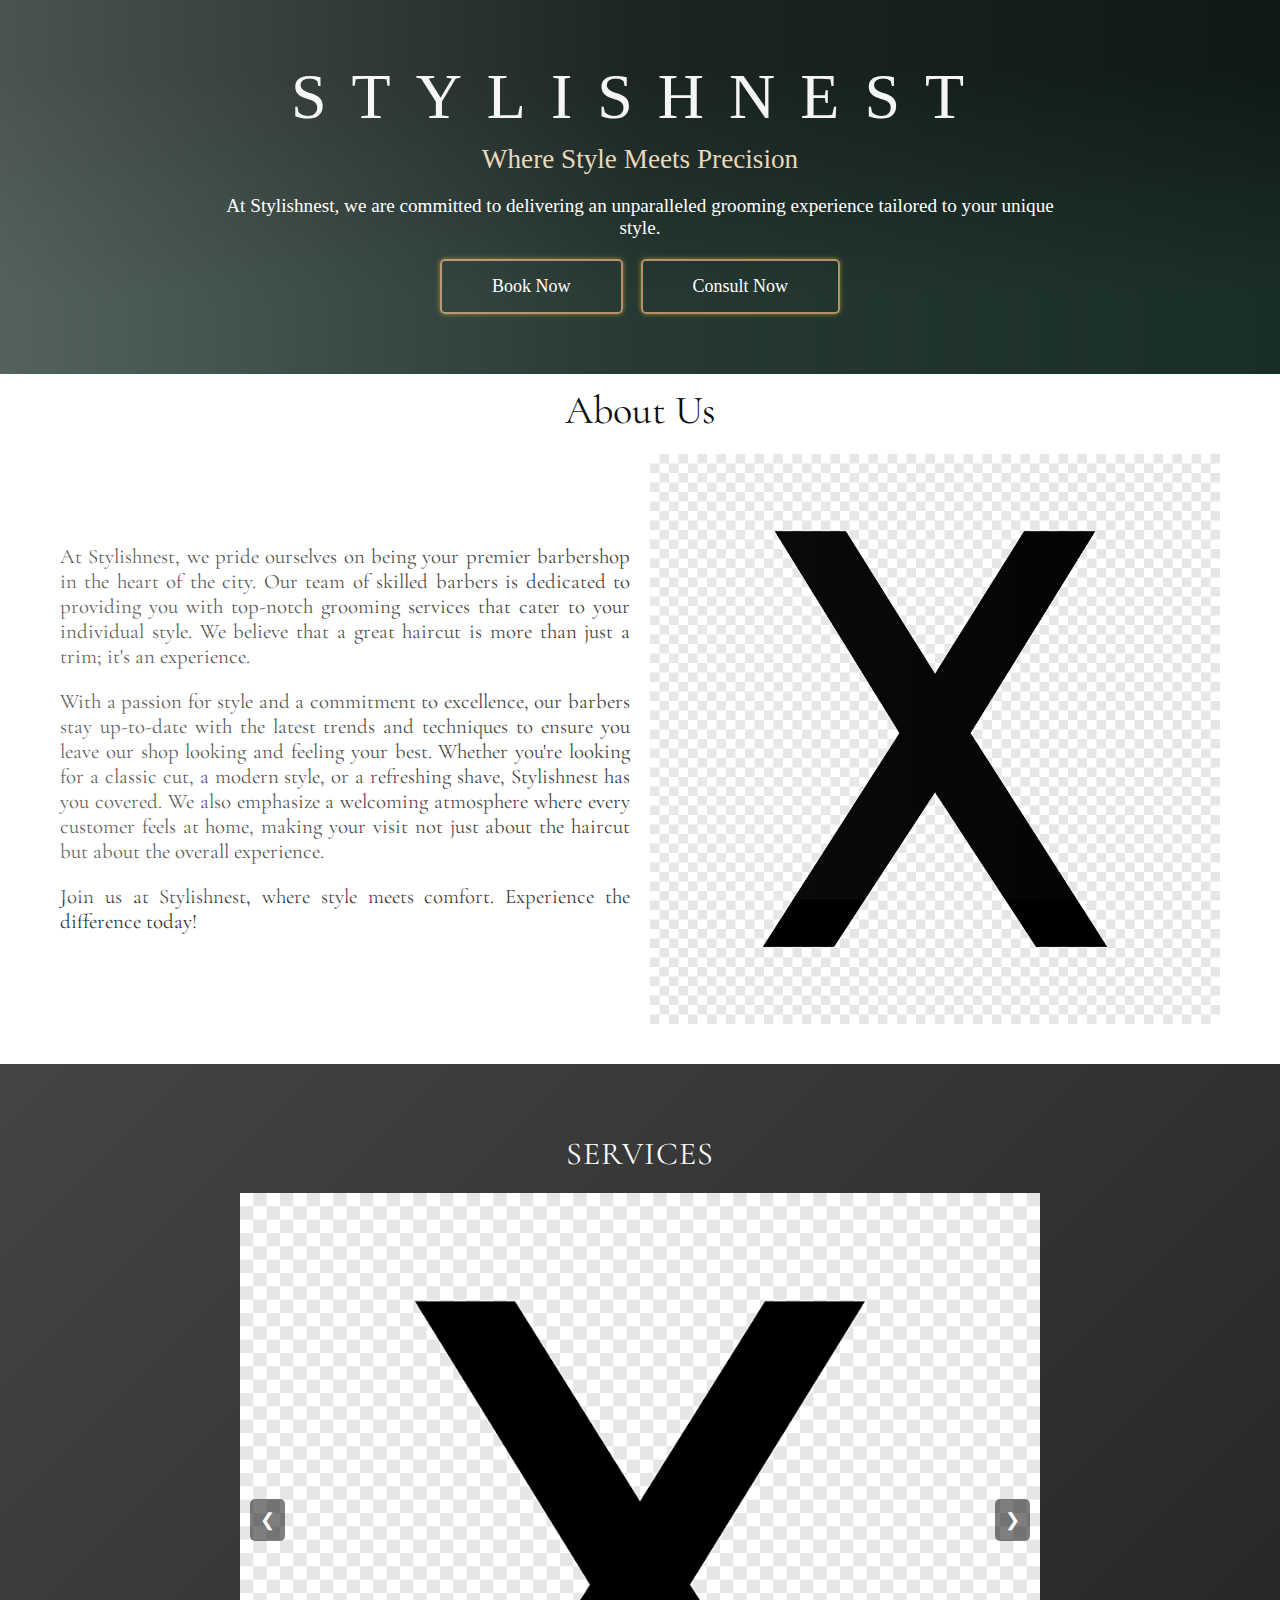
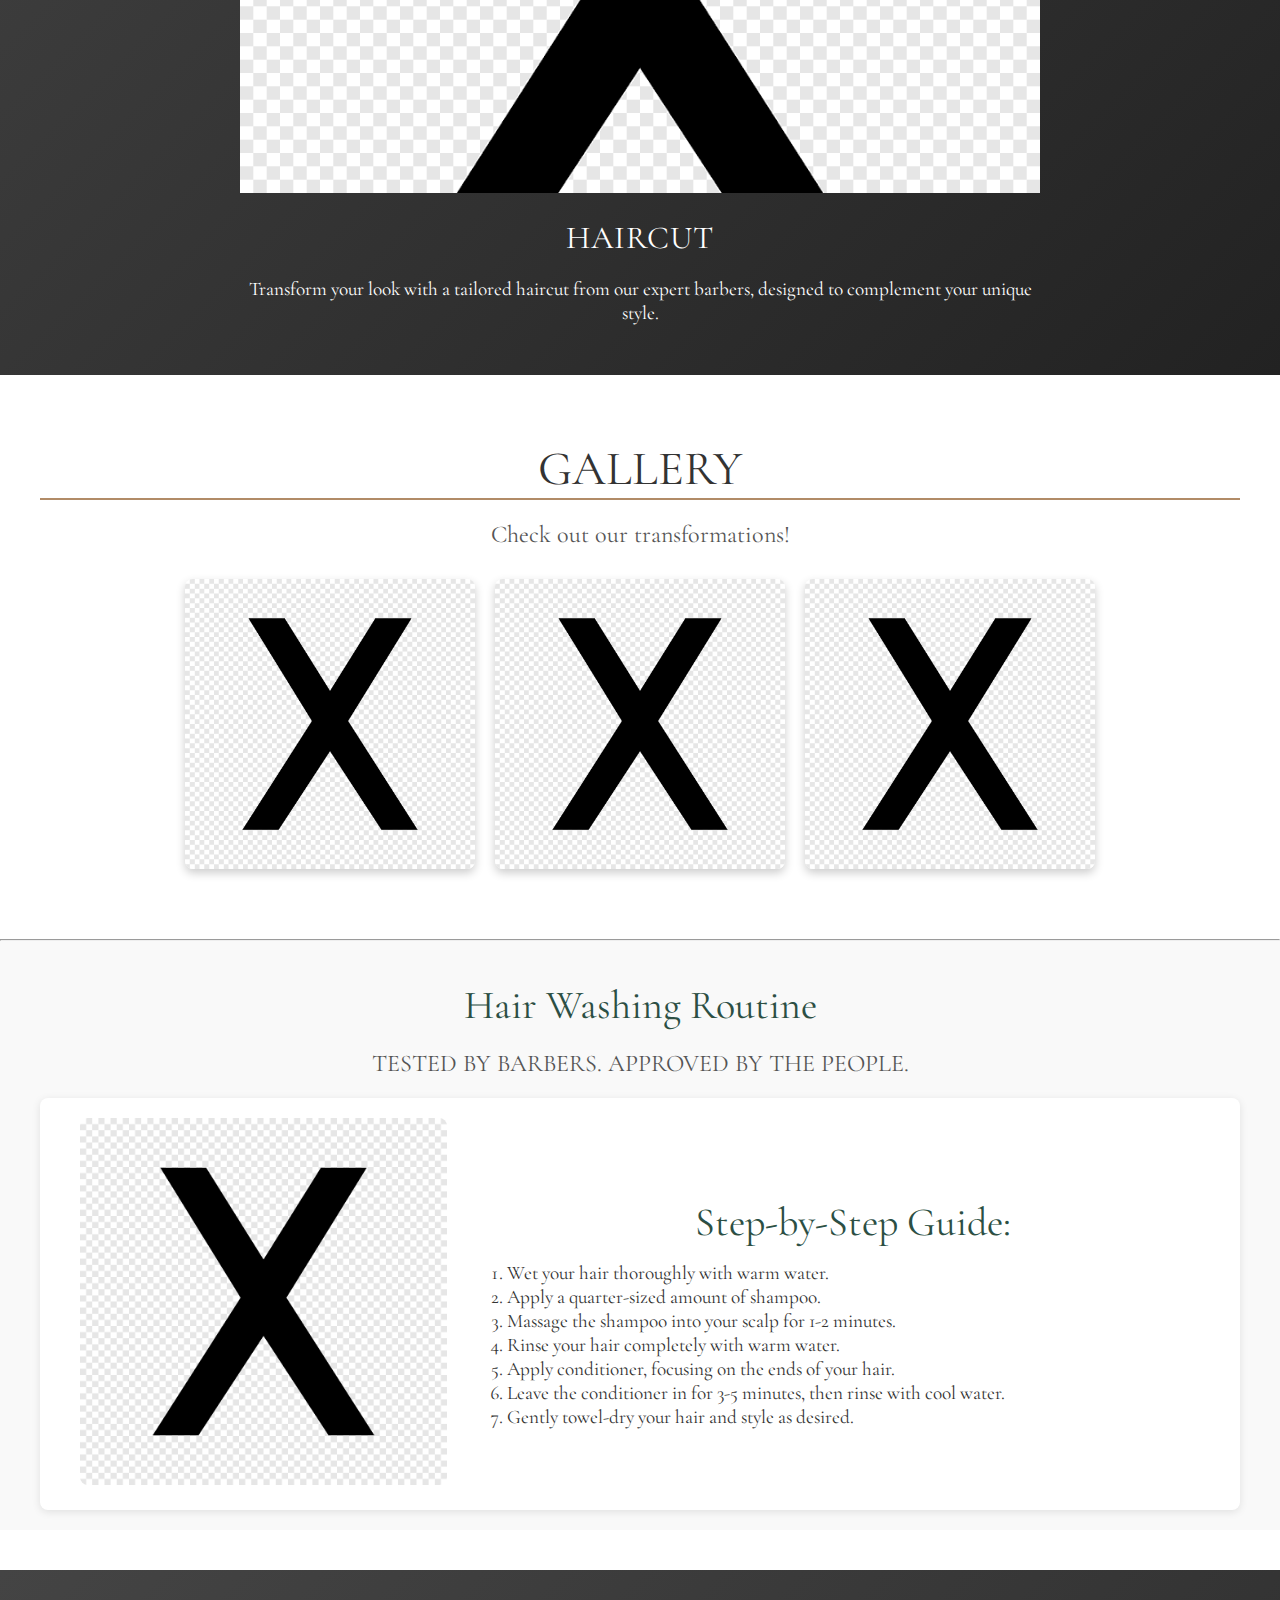
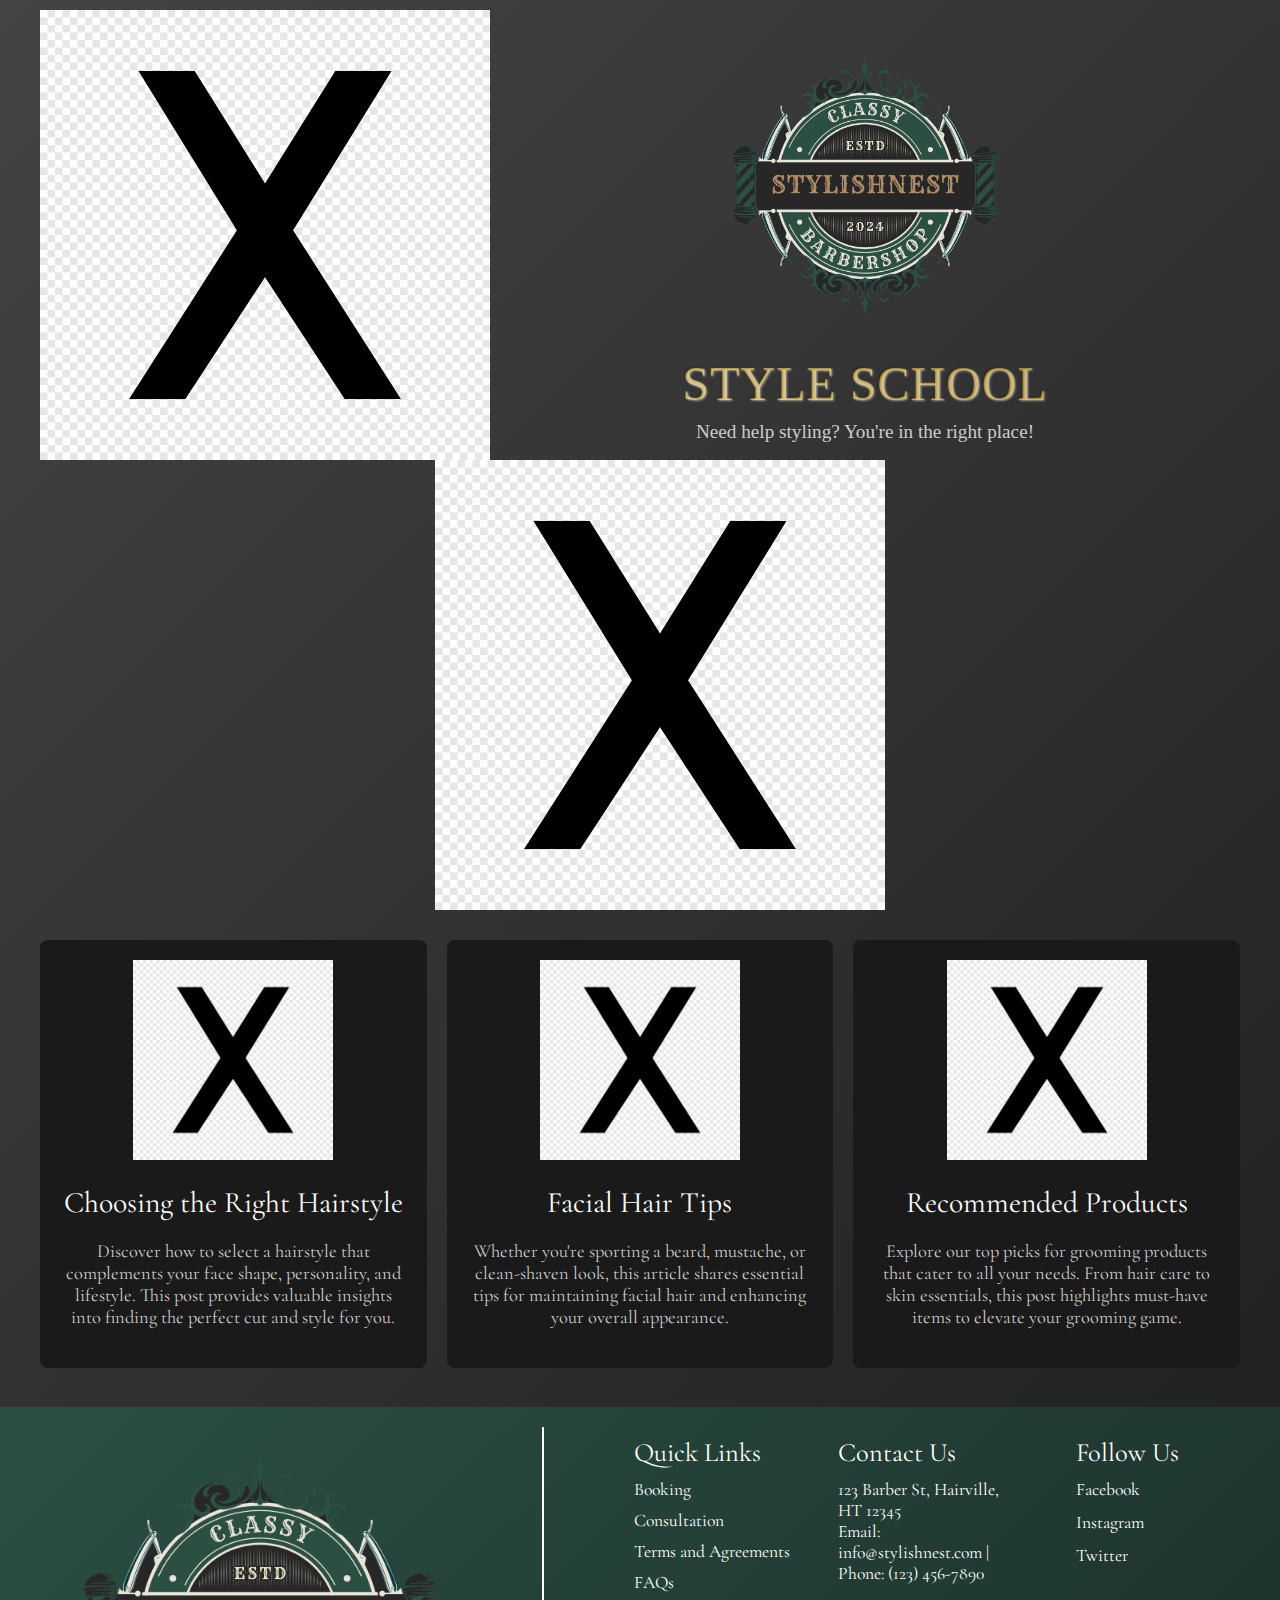
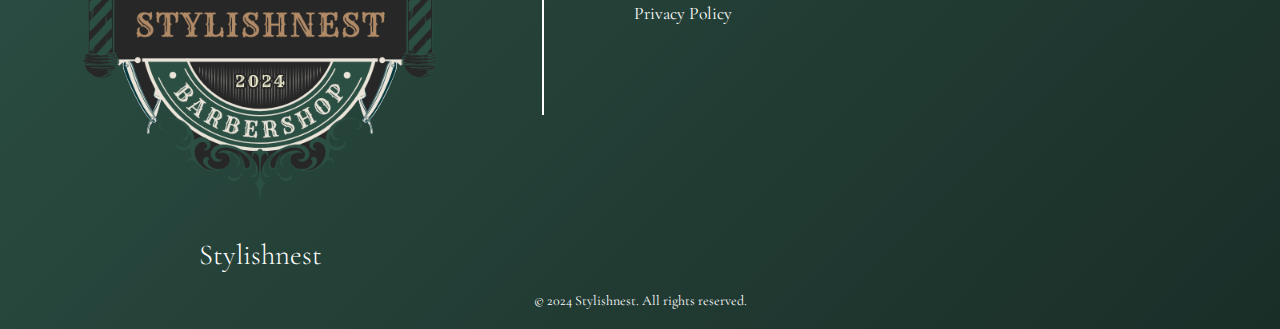
==== landing.html @ cf58f997 "Add files via upload" ====
<!DOCTYPE html>
<html lang="en">
<head>
    <link rel="stylesheet" href="https://cdnjs.cloudflare.com/ajax/libs/font-awesome/5.15.4/css/all.min.css">
    <link href="https://fonts.googleapis.com/css2?family=Merriweather:wght@400;700&family=Roboto:wght@400&display=swap" rel="stylesheet">    
    <link href="https://fonts.googleapis.com/css2?family=Cormorant+Garamond:ital,wght@0,300;0,400;0,500;0,600;0,700;1,300;1,400;1,500;1,600;1,700&display=swap" rel="stylesheet">
    <link href="https://fonts.googleapis.com/css2?family=Roboto:ital,wght@0,100;0,300;0,400;0,500;0,700;0,900;1,100;1,300;1,400;1,500;1,700;1,900&display=swap" rel="stylesheet">
    <link href="https://fonts.googleapis.com/css2?family=Merriweather:wght@400;700&display=swap" rel="stylesheet">
    <meta charset="UTF-8">
    <meta name="viewport" content="width=device-width, initial-scale=1.0">
    <title>Stylishnest - Your Premier Barbershop</title>
    <style>
        * {
            box-sizing: border-box;
            margin: 0;
            padding: 0;
        }

        body {
            font-family: 'Cormorant Garamond', serif;
            margin: 0;
            padding: 0;
            color: #333;
        }

        .navbar {
            display: flex;
            justify-content: space-between; 
            align-items: center;
            background: linear-gradient(135deg, #2c4f44 0%, #1a2e28 100%);
            color: #fff;
            padding: 5px 20px;
            font-family: 'Merriweather', serif; 
            position: fixed;
            top: 0;
            width: 100%;
            z-index: 10000;
            transition: transform 0.5s ease, opacity 0.5s ease;
            transform: translateY(-100%);
            opacity: 0;
        }

        .navbar::after {
            content: '';
            display: block;
            width: 100%;
            height: 4px;
            background: linear-gradient(to right, #b18b67 100%, transparent 100%, transparent 50%, #cd7f32 50%);
            background-size: 200% 100%;
            position: absolute;
            bottom: 0;
            left: 0;
            animation: borderAnimation 2s linear infinite;
        }

        @keyframes borderAnimation {
            0%, 25% {
                background-position: 0% 0%;
            }
            50%, 75% {
                background-position: 100% 0%;
            }
            100% {
                background-position: 0% 0%;
            }
        }


        .navbar.show {
            transform: translateY(0);
            opacity: 1;
        }

        .logo-container {
            margin-right: 15px;
        }

        .nav-links {
            display: flex;
            align-items: center;
            justify-content: flex-start; 
        }

        .nav-links a {
            margin-right: 25px;
            text-decoration: none;
            color: white;
            font-size: 1.4em; 
            padding: 5px 10px; 
            border-radius: 5px;
            transition: background-color 0.3s ease, color 0.3s ease;
        }

        .nav-links a:hover {
            color: #f0a500; 
        }


        .navlogo {
            max-width: 170px;
            max-height: 130px;
        }

        .account-menu {
            margin-left: auto; 
            position: relative;
            cursor: pointer;
        }

        .account-name {
            font-size: 1em;
            color: #fff;
            padding: 5px;
        }

        .dropdown {
            position: relative;
        }

        .dropdown-toggle {
            cursor: pointer;
            display: inline-block;
        }

        .dropdown-menu {
            position: absolute;
            top: 100%;
            left: 0;
            background-color: #444;
            list-style: none;
            padding: 0;
            margin: 0;
            display: none;
            box-shadow: 0 4px 8px rgba(0, 0, 0, 0.3);
            border-radius: 4px;
            z-index: 1000;
            width: 200px; 
        }

        .dropdown-menu li {
            border-bottom: 1px solid #555;
        }

        .dropdown-menu li a {
            color: #fff;
            padding: 10px;
            display: block;
            text-decoration: none;
            text-align: left;
            width: 100%
        }

        .dropdown-menu li a:hover {
            background-color: #666;
        }


        .dropdown:hover .dropdown-menu {
            display: block;
        }

        .account-menu {
            position: relative;
        }

        .account-dropdown {
            position: absolute;
            top: 100%;
            right: 0;
            background-color: #444;
            list-style: none;
            padding: 0;
            margin: 0;
            display: none;
            box-shadow: 0 4px 8px rgba(0, 0, 0, 0.3);
            border-radius: 4px;
            z-index: 1000;
        }

        .account-dropdown li {
            border-bottom: 1px solid #555;
        }

        .account-dropdown li a {
            color: #fff;
            padding: 10px;
            display: block;
            text-decoration: none;
            text-align: left;
        }

        .account-dropdown li a:hover {
            background-color: #666;
        }

        .account-menu:hover .account-dropdown {
            display: block;
        }


        .hamburger {
            display: none;
            font-size: 20px;
            cursor: pointer;
            color: white;
        }

        @media (max-width: 768px) {
            .dropdown-menu {
                position: static; 
                width: 100%; 
                border-radius: 0; 
            }

            .dropdown-menu li {
                border-bottom: none; 
            }

            .dropdown-menu li a {
                padding: 15px; 
            }
        }

        @media (min-width: 1360px) {
            .nav-links {
                display: flex;
                align-items: center;
                justify-content: flex-start; 
            }

            .nav-links a {
                margin-right: 3em; 
                text-decoration: none;
                color: white;
                font-size: 16px;
                padding: 5px 10px; 
                border-radius: 5px;
                transition: background-color 0.3s ease, color 0.3s ease;
            }

            .nav-links a:hover {
                color: #b18b67; 
            }

            .navlogo {
                max-width: 110px;
                max-height: 100px;
                margin-left: 20em;
            }

            .account-menu {
                margin-left: auto; 
                position: relative;
                cursor: pointer;
                margin-right: 20em; 
            }
        }

        @media (max-width: 768px) {
            .nav-links {
                display: none; 
                flex-direction: column;
                justify-content: center;
                align-items: stretch;
                background-color: black;
                position: fixed;
                top: 0;
                left: 0;
                width: 100vw;
                height: 100vh;
                z-index: 1000;
                overflow-y: auto;
                padding: 0;
                margin: 0;
            }

            .nav-links.show {
                display: flex; 
            }

            .nav-links a {
                color: white;
                padding: 20px;
                font-size: 1.2em;
                text-decoration: none;
                width: 100%;
                text-align: center;
                border-bottom: 1px solid #555;
            }

            .hamburger {
                display: block;
                position: fixed;
                top: 15px;
                right: 20px;
                z-index: 1001;
            }
        }

        #header {
            text-align: center;
            padding: 60px 20px;
            background: linear-gradient(360deg, #1a2e28 20%, #0f1a16 80%); 
            color: white;
            transition: transform 0.5s;
            margin-bottom: 2em;
        }

        header h1 {
            font-family: 'cormorant-garamond-light';
            font-weight: 400;
            font-size: 4em;
            color: #f5f5f5;
            margin-bottom: 10px;
            letter-spacing: 25px;
        }

        header p {
            font-family: 'cormorant-garamond-light';
            font-size: 1.7em;
            color: #e6d5b8;
            margin-bottom: 20px;
            margin-left: 15%;
            margin-right: 15%;
        }

        header button {
            font-family: 'cormorant-garamond-light';
            padding: 15px 50px;
            border: 2px solid #b18b67; 
            border-radius: 5px;
            background-color: transparent; 
            color: #fff; 
            font-weight: 500;
            cursor: pointer;
            transition: transform 0.3s ease, border-color 0.3s ease; 
            font-size: 18px;
            box-shadow: 0 0 5px rgba(255, 215, 0, 0.5); 
        }

        header button:hover {
            transform: scale(1.05); 
            border-color: #d4af37; 
            box-shadow: 0 0 10px rgba(255, 215, 0, 0.8); 
        }


        header button:hover {
            background-color: #9f7d5a;
            transform: scale(1.05);
        }

        .featbuttons {
            margin: 0px 7px;
        }

        #about {
            text-align: justify;
            margin: 0 auto; 
            max-width: 1200px; 
            padding: 40px 20px; 
        }

        #about h3 {
            font-family: 'cormorant-garamond-light' 'Merriweather', serif; 
            margin-top: -1.5em; 
            margin-bottom: 0.5em;
            color: black;
            text-align: center; 
            font-weight: 400;
        }

        .about-container {
            display: flex; 
            flex-direction: row; 
            align-items: center; 
            justify-content: space-between; 
        }

        .about-content {
            flex: 1; 
            padding-right: 20px; 
        }

        .barberImage {
            flex: 1; 
            display: flex; 
            justify-content: center; 
        }

        .barberImage img {
            max-width: 100%; 
            height: auto; 
        }
        
        @media (max-width: 768px) {
            .about-container {
                flex-direction: column; 
                align-items: center; 
            }
            
            .about-content {
                padding-right: 0; 
                text-align: center; 
            }
            
            .barberImage {
                margin-top: 20px; 
            }
        }

        .subtle {
            font-size: 1.2em;
            font-weight: normal;
            color: white;
            font-family: 'cormorant-garamond-light';
        }

        section {
            padding: 20px;
            margin-bottom: 40px;
        }

        section h2 {
            font-size: 2.5em;
            color: #2c4f44;
            margin-bottom: 10px;
            border-bottom: 2px solid #b18b67;
            padding-bottom: 10px;
            text-transform: uppercase;
        }

        section p {
            font-size: 1.3em;
            margin: 20px 0;
        }

        section h2 {
            font-weight: 400;
            font-size: 2.5em; 
            color: #2c4f44; 
            margin-bottom: 10px;
            border-bottom: 2px solid #b18b67; 
            padding-bottom: 10px; 
            text-transform: uppercase; 
        }

        section h3 {
            font-weight: 4000;
            font-size: 2.5em; 
            color: #2c4f44; 
            margin-top: 20px; 
        }

        h4 {
            font-size: 2em;
            margin-bottom: 20px;
            margin-top: 20px;
            text-transform: uppercase; 
            letter-spacing: 1px; 
            color: white;
            font-weight: 400;
        }

        #services {
            background: linear-gradient(135deg, #444, #222);
            background-size: cover;
            padding: 50px 20px;
            text-align: center;
            color: white;
        }

        .services {
            display: flex;
            flex-wrap: wrap;
            justify-content: center;
            margin-top: 20px;
        }

        .service-item {
            background-color: rgba(255, 255, 255, 0.1); 
            border: 2px solid #b18b67; 
            border-radius: 8px;
            padding: 20px;
            margin: 15px; 
            flex: 0 1 calc(25% - 30px); 
            transition: transform 0.3s, box-shadow 0.3s; 
        }

        .service-item h3 {
            font-size: 1.5em; 
            margin: 10px 0; 
            font-weight: 400;
        }

        .service-item p {
            font-size: 1.5em; 
            margin: 0; 
        }

        .service-item:hover {
            transform: translateY(-5px); 
            box-shadow: 0 4px 15px rgba(0, 0, 0, 0.2); 
        }

        @media (max-width: 768px) {
            .service-item {
                flex: 0 1 calc(50% - 30px); 
            }
        }

        @media (max-width: 480px) {
            .service-item {
                flex: 0 1 calc(100% - 30px); 
            }
        }

        .carousel-item h3 {
            font-size: 1.5em;      
            margin: 10px 0;   
            font-weight: 400;    
        }

        .carousel-item p {
            font-size: 1.2em;        
            margin: 0;             
            color: white;
        }

        .carousel {
            position: relative;
            margin: 0 auto;
            max-width: 800px;
            overflow: hidden;
        }

        .carousel-items {
            display: flex;
            transition: transform 0.5s ease;
        }

        .carousel-item {
            min-width: 100%;
            text-align: center;
        }

        .carousel-item img {
            width: 100%;
            height: 100%;
            object-fit: cover; 
            max-height: 600px; 
            object-position: top;
        }

        @media (max-width: 768px) {
            .carousel {
                max-width: 100%;
            }
            
            .carousel-item img {
                max-height: 70%; 
            }
        }

        @media (max-width: 480px) {
            .carousel-item img {
                max-height: 70%; 
            }
        }


        .carousel-button {
            position: absolute;
            top: 50%;
            transform: translateY(-50%);
            background-color: rgba(0, 0, 0, 0.5);
            color: white;
            border: none;
            border-radius: 5px;
            padding: 10px;
            cursor: pointer;
            font-size: 18px;
            z-index: 1000;
        }

        .prev {
            left: 10px;
        }

        .next {
            right: 10px;
        }

        @media (max-width: 768px) {
            .service-item {
                flex: 0 1 calc(50% - 30px);
            }
        }

        @media (max-width: 480px) {
            .service-item {
                flex: 0 1 calc(100% - 30px);
            }
        }

        .gallery-grid {
            display: flex;
            flex-wrap: wrap;
            justify-content: center;
            margin-top: 20px;
        }

        .gallery-grid img {
            margin: 10px;
            border-radius: 8px;
            max-width: calc(25% - 20px);
            height: auto;
            box-shadow: 0 4px 10px rgba(0, 0, 0, 0.2);
            transition: transform 0.3s ease;
        }

        .gallery-grid img:hover {
            transform: scale(1.05);
        }

        
        .gallery-header {
            text-align: center;
            margin: 5px auto; 
            max-width: 1200px; 
            padding: 0 20px; 
            font-size: 3em;
            font-weight: 400;
            color: #333;
        }

        
        .gallery-description {
            text-align: center; 
            margin: 20px auto; 
            max-width: 1000px; 
            padding: 0 20px; 
            font-size: 1.5em;
            color: #555;
        }

        
        @media (max-width: 1024px) {
            .gallery-header, .gallery-description {
                max-width: 90%; 
                padding: 0 15px;
            }
        }

        
        @media (max-width: 768px) {
            .gallery-header, .gallery-description {
                max-width: 100%; 
                padding: 0 10px;
            }
        }

        .team {
            display: flex;
            justify-content: center;
            flex-wrap: wrap;
            margin-top: 20px;
        }

        .team-member {
            margin: 10px;
            padding: 20px;
            background-color: #ffffff;
            border-radius: 8px;
            box-shadow: 0 4px 10px rgba(0, 0, 0, 0.1);
            flex: 1 1 250px;
            text-align: center;
        }

        blockquote {
            font-style: italic;
            font-size: 1.2em;
            margin: 20px 0;
            color: #2c4f44; 
            padding: 15px;
            border-left: 5px solid #b18b67; 
        }

        .social-media li {
            margin: 0 10px;
            color: white;
            text-decoration: none;
            transition: color 0.3s;
        }

        .social-media a:hover {
            color: #ccc; 
        }

        .hair-washing-routine {
            padding: 20px;
            background-color: #f9f9f9; 
            text-align: center; 
        }

        .hair-washing-routine h3 {
            font-size: 2.5em; 
            margin-bottom: 10px;
            font-weight: 400;
        }

        .catchphrase {
            font-size: 1.5em; 
            color: #555; 
            margin-bottom: 20px;
        }

        .routine-container {
            display: flex; 
            justify-content: center; 
            align-items: center; 
            max-width: 1200px; 
            margin: 0 auto; 
            padding: 20px; 
            background-color: #fff; 
            border-radius: 8px; 
            box-shadow: 0 2px 8px rgba(0, 0, 0, 0.1); 
        }

        .routine-image {
            flex: 1; 
            max-width: 100%; 
            margin: 0 20px; 
        }

        .routine-image img {
            width: 100%; 
            height: auto; 
            border-radius: 8px; 
        }

        .routine-steps {
            flex: 2; 
            padding-left: 20px; 
        }

        .routine-steps h3 {
            font-size: 2.5em; 
            margin-bottom: 15px;
            font-weight: 400;
        }

        .routine-steps ol {
            text-align: left; 
            margin: 0; 
            padding-left: 20px; 
            font-size: 1.2em;
        }

        .style-school {
            background: linear-gradient(135deg, #444, #222);
            color: #fff; 
            padding: 40px 20px; 
            text-align: center; 
            margin-bottom: -1px;
        }

        .style-school-header {
            font-size: 1em;
            display: flex; 
            align-items: center; 
            justify-content: center; 
            margin-bottom: 30px; 
            flex-wrap: wrap; 
            font-family: 'cormorant-garamond-light';
        }

        .title-container {
            display: flex; 
            flex-direction: column; 
            align-items: center; 
            justify-content: center; 
            margin: auto; 
            text-align: center; 
        }

        .header-image {
            width: 100%; 
            max-width: 450px; 
            height: 450px; 
            object-fit: cover; 
            margin: 0 20px; 
            flex-shrink: 0; 
        }

        .left-image, .right-image {
            width: 450px; 
            height: 450px; 
        }

        .logo {
            max-width: 300px; 
            margin: 20px 0; 
        }

        .style-school h4 {
            font-size: 3em; 
            margin: 0;
            background: linear-gradient(45deg, #d4af37, #b8860b);
            -webkit-background-clip: text;
            -webkit-text-fill-color: transparent;
            text-shadow: 
                1px 1px 2px rgba(255, 255, 255, 0.5), 
                -1px -1px 2px rgba(0, 0, 0, 0.2); 
        }

        .style-school h4::after {
            content: '';
            position: absolute;
            top: 0;
            left: 0;
            width: 100%;
            height: 100%;
            background: linear-gradient(90deg, rgba(255, 255, 255, 0.5), rgba(255, 255, 255, 0.1) 50%, rgba(255, 255, 255, 0));
            pointer-events: none;
            opacity: 0.5;
            animation: shine 1.5s infinite;
        }

        @keyframes shine {
            0% {
                background-position: -200%;
            }
            100% {
                background-position: 200%;
            }
        }

        .intro {
            font-size: 1.2em; 
            color: #ccc; 
            margin: 10px 0; 
        }

        .blog-grid {
            display: grid; 
            grid-template-columns: repeat(auto-fill, minmax(300px, 1fr)); 
            gap: 20px; 
            max-width: 1200px; 
            margin: 0 auto; 
        }

        .blog-grid a {
            text-decoration: none;
        }

        .blog-item {
            background-color: #1a1a1a; 
            border-radius: 8px; 
            padding: 20px; 
            transition: transform 0.3s; 
        }

        .blog-item img {
            width: 100%; 
            height: auto; 
            max-height: 200px; 
            object-fit: contain; 
        }

        .blog-item:hover {
            transform: scale(1.05); 
        }

        .blog-item h3 {
            font-size: 1.85em; 
            margin-bottom: 10px; 
            color: white;
            font-weight: 400;
        }

        .blog-item p {
            font-size: 1.15em; 
            color: #ccc; 
        }


        @media (max-width: 768px) {
            .style-school-header {
                flex-direction: column; 
                align-items: center; 
            }

            .header-image {
                width: 100%; 
                height: auto; 
                max-height: none; 
                margin: 20px 0; 
            }

            .left-image, .right-image {
                width: 100%; 
                height: auto; 
            }

            .blog-item {
                padding: 15px; 
            }

            .style-school h4 {
                font-size: 2.5em; 
            }

            .intro {
                font-size: 0.9em; 
            }
        }

        @media (max-width: 1024px) {
            .routine-container {
                flex-direction: column; 
                align-items: center; 
            }

            .routine-image {
                margin-bottom: 20px; 
            }

            .routine-steps {
                padding-left: 0; 
            }

            .hair-washing-routine h2 {
                font-size: 2em; 
            }

            .catchphrase {
                font-size: 1.3em; 
            }
        }

        @media (max-width: 768px) {
            .routine-container {
                flex-direction: column; 
            }

            .routine-steps {
                padding-left: 0; 
            }

            .hair-washing-routine h2 {
                font-size: 1.8em; 
            }

            .catchphrase {
                font-size: 1.1em; 
            }
        }

        @media (max-width: 768px) {
            .service-item {
                flex: 0 1 calc(50% - 30px); 
            }
            header h1 {
                font-size: 3em;
            }

            section h2 {
                font-size: 2em;
            }

            section p {
                font-size: 1em;
            }

            header button {
                font-size: 16px;
            }

            .gallery-grid img {
                max-width: calc(50% - 20px);
            }
        }

        @media (max-width: 480px) {
            .service-item {
                flex: 0 1 calc(100% - 30px); 
            }
            header h1 {
                font-size: 2.5em;
            }

            header p {
                font-size: 1.2em;
            }

            section h2 {
                font-size: 1.5em;
            }

            blockquote {
                font-size: 1em;
            }

            header button {
                padding: 10px;
                font-size: 14px;
            }

            .gallery-grid img {
                max-width: 100%;
            }
        }

        @media (max-width: 480px) {
            header p {
                display: none; 
            }

            header h1 {
                margin-bottom: 10px; 
                font-size: 2em;
                letter-spacing: 10px;
                margin-left: 10px;
            }

            header::after {
                content: "Where Style Meets Precision"; 
                font-family: 'Roboto', sans-serif;
                font-size: 1.2em;
                color: #e6d5b8;
                display: block;
                margin-top: 10px;
                margin-bottom: -2em;
            }
        }

        @media (max-width: 345px) {
            header p {
                display: none; 
            }

            header h1 {
                margin-bottom: 10px; 
                font-size: 1.8em;
                letter-spacing: 10px;
            }

            header::after {
                content: "Where Style Meets Precision"; 
                font-family: 'Roboto', sans-serif;
                font-size: 1.2em;
                color: #e6d5b8;
                display: block;
                margin-top: 10px;
                margin-bottom: -2em;
            }
        }

        @media (max-width: 540px) and (min-width: 530px) {
            header h1 {
                font-size: 2em;
                letter-spacing: 10px;
                margin-left: 10px;
            }
        }

        @media (min-width: 850px) and (max-width: 855px) {  
            header h1 {
                font-size: 5em;
                letter-spacing: 10px;
                margin-left: 10px;
            }
        }

        @media (min-width: 768px) and (max-width: 1024px) {
            .gallery-grid img {
                max-width: calc(50% - 20px); 
            }
        }

        footer {
            background: linear-gradient(135deg, #2c4f44 0%, #1a2e28 100%);
            color: #ffffff;
            padding: 20px 10px;
        }

        .footer-container {
            display: flex;
            flex-wrap: wrap;
            justify-content: space-between;
            align-items: flex-start;
            margin-bottom: 10px;
        }

        .footer-logo {
            display: flex;
            flex-direction: column; 
            align-items: center;
            flex: 1;
            min-width: 150px;
            text-decoration: none;
        }

        .footer-logo img {
            max-width: 40%;
            height: auto;
            display: block;
        }

        .logolink {
            text-decoration: none;
        }

        .vertical-line {
            height: 18em;
            width: 2px;
            background-color: white;
            margin-left: -6em;
            margin-right: 2em;
            margin-bottom: -2.5em;
        }

        .site-title {
            font-size: 1.8em;
            color: white;
            text-align: center; 
            margin-top: 10px; 
            font-weight: 300;
        }

        .footer-links, .footer-contact, .footer-social-media {
            flex: 1;
            min-width: 150px;
            margin: 10px;
            font-size: 1.1em;
        }

        .footer-links h2, .footer-contact h2, .footer-social-media h2 {
            margin-bottom: 10px;
            font-weight: 400;
        }

        .footer-social-media ul {
            list-style-type: none;
            padding: 0;
        }

        .footer-social-media li {
            list-style-type: none;
            margin-bottom: -0.5em;
            margin-left: -0.6em;
        }

        .footer-links a, .footer-social-media a {
            color: white;
            text-decoration: none;
        }

        .footer-links a:hover::after {
            width: 120%;
            left: -10%;
        }

        .footer-social-media a {
            position: relative;
            color: white;
            text-decoration: none;
        }

        .footer-links a {
            position: relative;
            color: white;
            text-decoration: none;
        }

        .footer-links a::after {
            content: '';
            position: absolute;
            left: 50%;
            bottom: -2px;
            width: 0;
            height: 2px;
            background-color: white;
            transition: width 0.3s ease, left 0.3s ease;
        }

        .footer-links a:hover::after {
            width: 100%;
            left: 0;
        }


        .footer-social-media a::after {
            content: '';
            position: absolute;
            left: 50%;
            bottom: -2px;
            width: 0;
            height: 2px;
            background-color: white;
            transition: width 0.3s ease, left 0.3s ease;
        }

        .footer-social-media a:hover::after {
            width: 120%;
            left: -10%;
        }

        .footer-bottom {
            text-align: center;
            font-size: 14px;
            margin-top: 20px;
        }

        .horizontal-line {
            display: none;
            width: 100%;
            height: 1px;
            background-color: white;
            margin: 15px 0;
        }

        .footer-links ul {
            list-style-type: none;
            padding: 0;
        }

        .footer-links li {
            margin: 10px 0;
        }

        @media (max-width: 1300px) and (min-width: 750px) {

            .vertical-line {
                height: 18em;
                width: 2px;
                background-color: white;
                margin-left: 2em;
                margin-right: 5em;
                margin-bottom: -2.5em;
            }

            .footer-logo img {
                max-width: 80%;
            }
        }

        @media (min-width: 769px) and (max-width: 1024px) {
            .footer-container {
                flex-direction: row;
                justify-content: space-between;
            }

            .footer-logo  {
                max-width: 60%;
                margin-top: 3em;
            }

            .footer-logo img {
                max-width: 80%;
            }

            .vertical-line {
                height: 18em;
                width: 2px;
                background-color: white;
                margin-left: 2em;
                margin-right: 5em;
                margin-bottom: -2.5em;
            }

            .site-title {
                font-size: 1.5em;
            }
        }

        @media (max-width: 768px) {
            .footer-container {
                flex-direction: column;
                align-items: center;
            }

            .footer-logo {
                margin-bottom: 15px;
            }

            .footer-logo img {
                max-width: 50%;
            }

            .vertical-line {
                display: none;
            }

            .site-title {
                text-align: center;
                margin-top: 10px; 
            }

            .footer-links, .footer-contact, .footer-social-media {
                margin: 15px 0;
                text-align: center;
            }

            .horizontal-line {
                display: block; 
            }
        }

        .footer-social-media a {
            margin: 0 10px;
            color: white;
            text-decoration: none;
            transition: color 0.3s;
        }

        .social-media a:hover {
            color: #ccc; 
        }

        @media (min-width: 850px) and (max-width: 1280px) {
            .footer-social-media {
                margin-left: 45px;
            }
        }

    </style>
</head>
<body>
    <nav id="navbar" class="navbar hidden">
        <div class="logo-container">
            <a href="#home" class="navbar-logo"><img class="navlogo" src="logo.png"></a>
        </div>
    
        <div class="hamburger" id="hamburger">
            <i class="fas fa-bars"></i>
        </div>
    
        <div class="nav-links" id="nav-links">
            <a href="#about">About Us</a>
            <a href="#services">Services</a>
            <a href="#gallery">Gallery</a>
            <a href="#style-school">Style School</a>
            <div class="dropdown">
                <a href="#blogs" class="dropdown-toggle">Blog</a>
                <ul class="dropdown-menu">
                    <li><a href="#blogs">Blog Post 1</a></li>
                    <li><a href="#blogs">Blog Post 2</a></li>
                    <li><a href="#blogs">Blog Post 3</a></li>
                </ul>
            </div>
        </div>
    
        <div class="account-menu">
            <div class="account-name">Your Account &#x25BC;</div>
            <ul class="account-dropdown">
                <li><a href="#logout">Logout</a></li>
                <li><a href="#book">Book</a></li>
                <li><a href="#consult">Consult</a></li>
            </ul>
        </div>
    </nav>    

    <header id="header">
        <h1>STYLISHNEST</h1>
        <p>Where Style Meets Precision</p>
        <p class="subtle">At Stylishnest, we are committed to delivering an unparalleled grooming experience tailored to your unique style.</p>
        <button class="featbuttons" onclick="window.location.href='#book'">Book Now</button>
        <button class="featbuttons" onclick="window.location.href='#consult'">Consult Now</button>
    </header>

    <section id="about">
        <h3>About Us</h3>
        <div class="about-container">
            <div class="about-content">
                <p>At Stylishnest, we pride ourselves on being your premier barbershop in the heart of the city. Our team of skilled barbers is dedicated to providing you with top-notch grooming services that cater to your individual style. We believe that a great haircut is more than just a trim; it's an experience.</p>
                <p>With a passion for style and a commitment to excellence, our barbers stay up-to-date with the latest trends and techniques to ensure you leave our shop looking and feeling your best. Whether you're looking for a classic cut, a modern style, or a refreshing shave, Stylishnest has you covered. We also emphasize a welcoming atmosphere where every customer feels at home, making your visit not just about the haircut but about the overall experience.</p>
                <p>Join us at Stylishnest, where style meets comfort. Experience the difference today!</p>
            </div>
            <div class="barberImage">
                <img src="X.png" alt="Barber Shop Image">
            </div>
        </div>
    </section>
    

    <section id="services">
        <div class="carousel">
            <h4>Services</h4>
            <div class="carousel-items">
                <div class="carousel-item">
                    <img src="X.png" alt="Haircut Service">
                    <h4>Haircut</h4>
                    <p class="service-description">Transform your look with a tailored haircut from our expert barbers, designed to complement your unique style.</p>
                </div>
                <div class="carousel-item">
                    <img src="X.png" alt="Beard Trim Service">
                    <h4>Beard Trim</h4>
                    <p class="service-description">Indulge in a rejuvenating shave that delivers a clean finish and a sharp look, leaving you feeling refreshed.</p>
                </div>
                <div class="carousel-item">
                    <img src="X.png" alt="Buzz Cut Service">
                    <h4>Buzz Cut</h4>
                    <p class="service-description">Achieve the perfect beard with our precision trims, ensuring you always look sharp and stylish.</p>
                </div>
                <div class="carousel-item">
                    <img src="X.png" alt="Fade Haircut Service">
                    <h4>Fade Services</h4>
                    <p class="service-description">Elevate your style with our professional fade haircuts, expertly crafted for a sleek, modern look.</p>
                </div>
                <div class="carousel-item">
                    <img src="X.png" alt="Hair Coloring Service">
                    <h4>Hair Coloring</h4>
                    <p class="service-description">Express your personality with vibrant, custom hair color options, professionally applied to suit your preferences.</p>
                </div>
                <div class="carousel-item">
                    <img src="X.png" alt="Eyebrow Grooming Service">
                    <h4>Eyebrow Grooming</h4>
                    <p class="X.png">Sculpt the perfect eyebrows with our expert grooming services, ensuring a clean and defined look.</p>
                </div>
                <div class="carousel-item">
                    <img src="X.png" alt="Straight Razor Shave Service">
                    <h4>Straight Razor Shave</h4>
                    <p class="X.png">Experience the classic straight razor shave for a close, smooth finish that leaves your skin feeling refreshed and polished.</p>
                </div>
            </div>
            <button class="carousel-button prev" onclick="moveSlide(-1)">❮</button>
            <button class="carousel-button next" onclick="moveSlide(1)">❯</button>
        </div>
    </section>
    
    

    <section id="gallery">
        <h2 class="gallery-header">Gallery</h2>
        <p class="gallery-description">Check out our transformations!</p>
        <div class="gallery-grid">
            <img src="X.png" alt="Before and After 1">
            <img src="X.png" alt="Before and After 2">
            <img src="X.png" alt="Before and After 3">
        </div>
    </section>

    <hr>

    <section class="hair-washing-routine">
        <h3>Hair Washing Routine</h3>
        <p class="catchphrase">TESTED BY BARBERS. APPROVED BY THE PEOPLE.</p>
        <div class="routine-container">
            <div class="routine-image">
                <img src="X.png" alt="Hair Washing Routine">
            </div>
            <div class="routine-steps">
                <h3>Step-by-Step Guide:</h3>
                <ol>
                    <li>Wet your hair thoroughly with warm water.</li>
                    <li>Apply a quarter-sized amount of shampoo.</li>
                    <li>Massage the shampoo into your scalp for 1-2 minutes.</li>
                    <li>Rinse your hair completely with warm water.</li>
                    <li>Apply conditioner, focusing on the ends of your hair.</li>
                    <li>Leave the conditioner in for 3-5 minutes, then rinse with cool water.</li>
                    <li>Gently towel-dry your hair and style as desired.</li>
                </ol>
            </div>
        </div>
    </section>

    <section id="style-school" class="style-school">
        <div class="style-school-header">
            <div class="sticky-image left-image">
                <img src="X.png" alt="Image 1" class="header-image">
            </div>
            <div class="title-container">
                <img src="logo.png" alt="Style School Logo" class="logo">
                <h4>Style School</h4>
                <p class="intro">Need help styling? You're in the right place!</p>
            </div>
            <div class="header-image right-image">
                <img src="X.png" alt="Image 2" class="header-image">
            </div>
        </div>
        <div id="blogs" class="blog-grid">
            <a href="first-blog.html">
                <div class="blog-item">
                    <img src="X.png" alt="Blog Post 1">
                    <h3>Choosing the Right Hairstyle</h3>
                    <p>Discover how to select a hairstyle that complements your face shape, personality, and lifestyle. This post provides valuable insights into finding the perfect cut and style for you.</p>
                </div>
            </a>
            <a href="second-blog.html">
                <div class="blog-item">
                    <img src="X.png" alt="Blog Post 2">
                    <h3>Facial Hair Tips</h3>
                    <p>Whether you're sporting a beard, mustache, or clean-shaven look, this article shares essential tips for maintaining facial hair and enhancing your overall appearance.</p>
                </div>
            </a>
            <a href="third-blog.html">
                <div class="blog-item">
                    <img src="X.png" alt="Blog Post 3">
                    <h3>Recommended Products</h3>
                    <p>Explore our top picks for grooming products that cater to all your needs. From hair care to skin essentials, this post highlights must-have items to elevate your grooming game.</p>
                </div>
            </a>
        </div>
    </section>
    
    
    <footer>
        <div class="footer-container">
            <a class="logolink" href="landing.html">
                <div class="footer-logo">
                    <img src="logo.png" alt="Stylish Nest Logo">
                    <div class="horizontal-line"></div> 
                    <h1 class="site-title">Stylishnest</h1> 
                </div>
            </a>
            <div class="vertical-line"></div>
            <div class="footer-links">
                <h2>Quick Links</h2>
                <ul>
                    <li><a href="#">Booking</a></li>
                    <li><a href="#">Consultation</a></li>
                    <li><a href="terms.html">Terms and Agreements</a></li>
                    <li><a href="faqs.html">FAQs</a></li>
                    <li><a href="privacy.html">Privacy Policy</a></li>
                </ul>
            </div>
            <div class="footer-contact">
                <h2>Contact Us</h2>
                <p>123 Barber St, Hairville, HT 12345</p>
                <p>Email: info@stylishnest.com | Phone: (123) 456-7890</p>
            </div>
            <div class="footer-social-media">
                <h2>Follow Us</h2>
                <li><a href="#">Facebook</a></li>
                <br>
                <li><a href="#">Instagram</a></li>
                <br>
                <li><a href="#">Twitter</a></li>
            </div>
        </div>
        <div class="footer-bottom">
            <p>&copy; 2024 Stylishnest. All rights reserved.</p>
        </div>
    </footer>     
</body>
</html>

<script>

    const header = document.getElementById('header');
    const navbar = document.getElementById('navbar');
    const hamburger = document.getElementById('hamburger');
    const navLinks = document.getElementById('nav-links');

    window.onscroll = function() {
        if (window.pageYOffset > header.offsetHeight) {
            navbar.classList.add('show'); 
        } else {
            navbar.classList.remove('show'); 
        }
    };

    hamburger.addEventListener('click', () => {
        navLinks.classList.toggle('show');
    });

    const navLinkItems = document.querySelectorAll('.nav-links a'); 

    navLinkItems.forEach(link => {
        link.addEventListener('click', () => {
            navLinks.classList.remove('show'); 
        });
    });



    let currentSlide = 0;

    function moveSlide(direction) {
        const items = document.querySelectorAll('.carousel-item');
        const totalSlides = items.length;

        currentSlide += direction;

        if (currentSlide < 0) {
            currentSlide = totalSlides - 1; 
        } else if (currentSlide >= totalSlides) {
            currentSlide = 0; 
        }

        const offset = -currentSlide * 100; 
        document.querySelector('.carousel-items').style.transform = `translateX(${offset}%)`;
    }
</script>
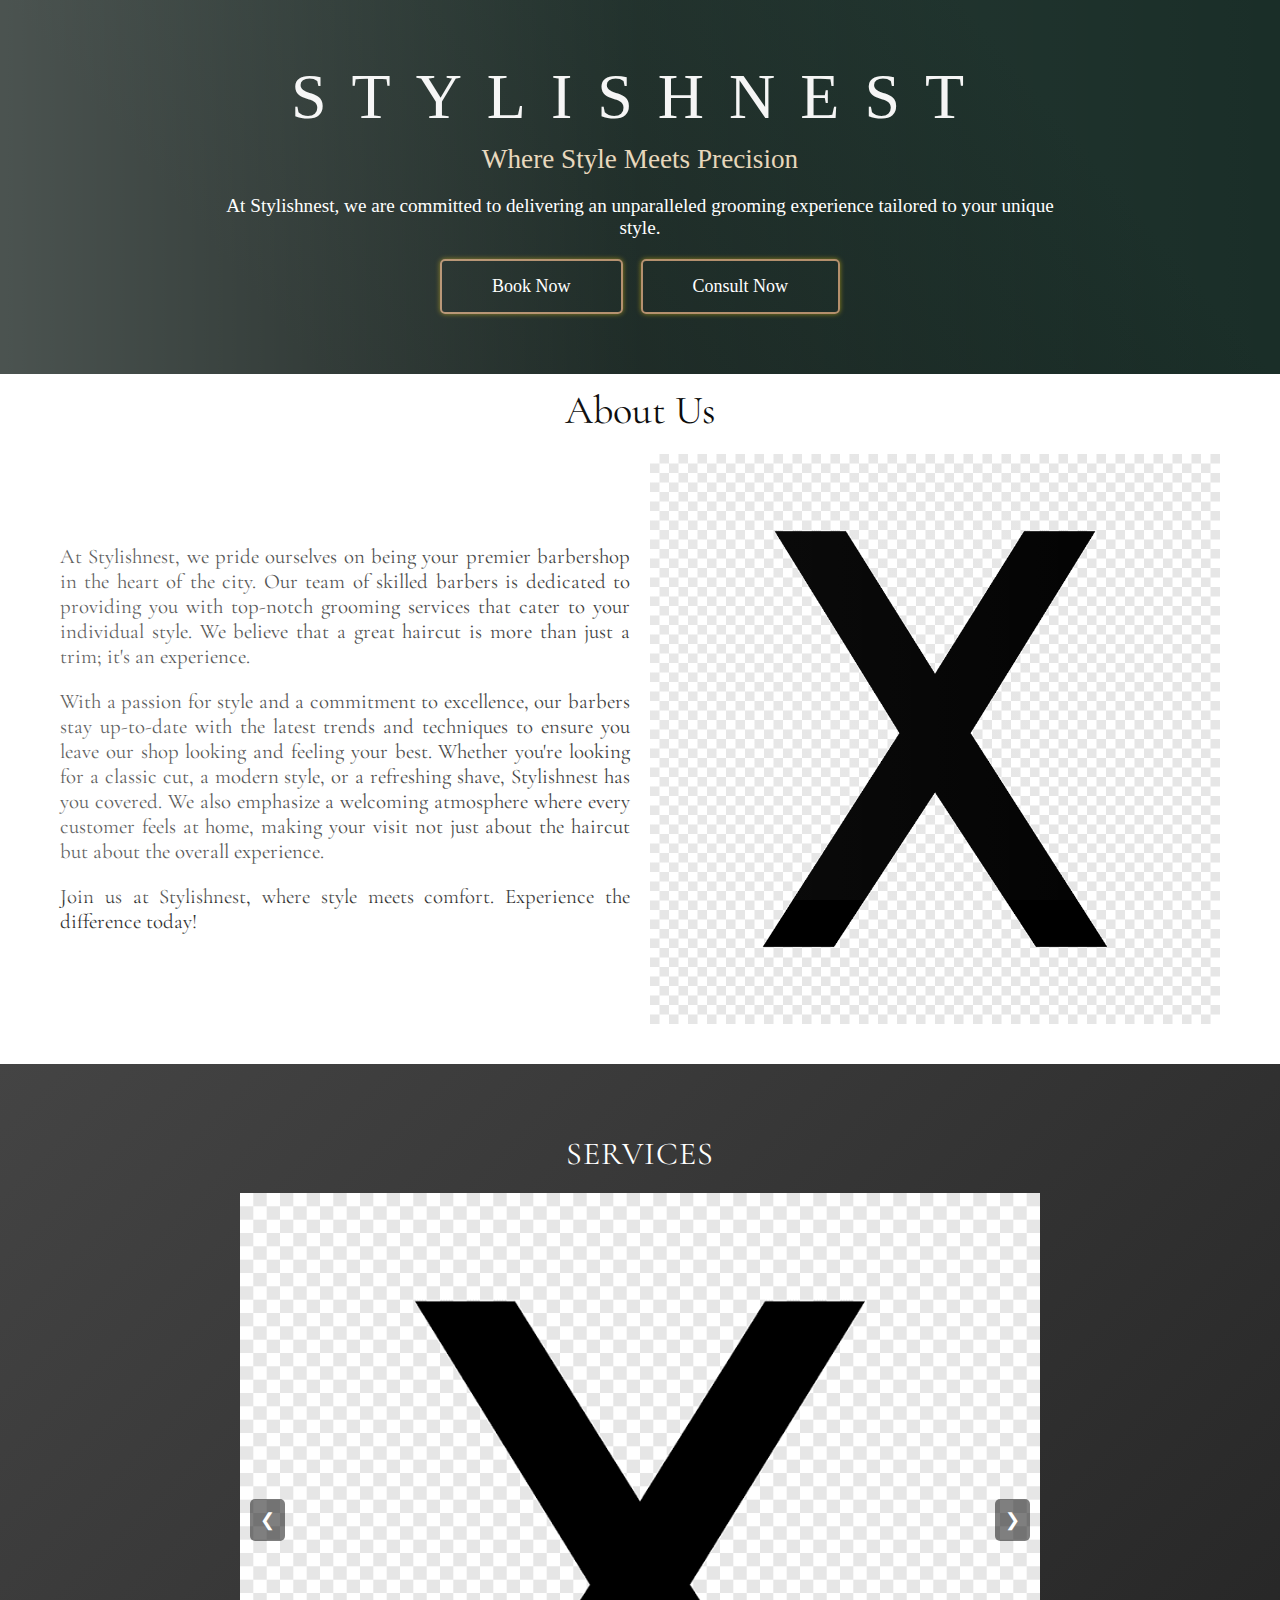
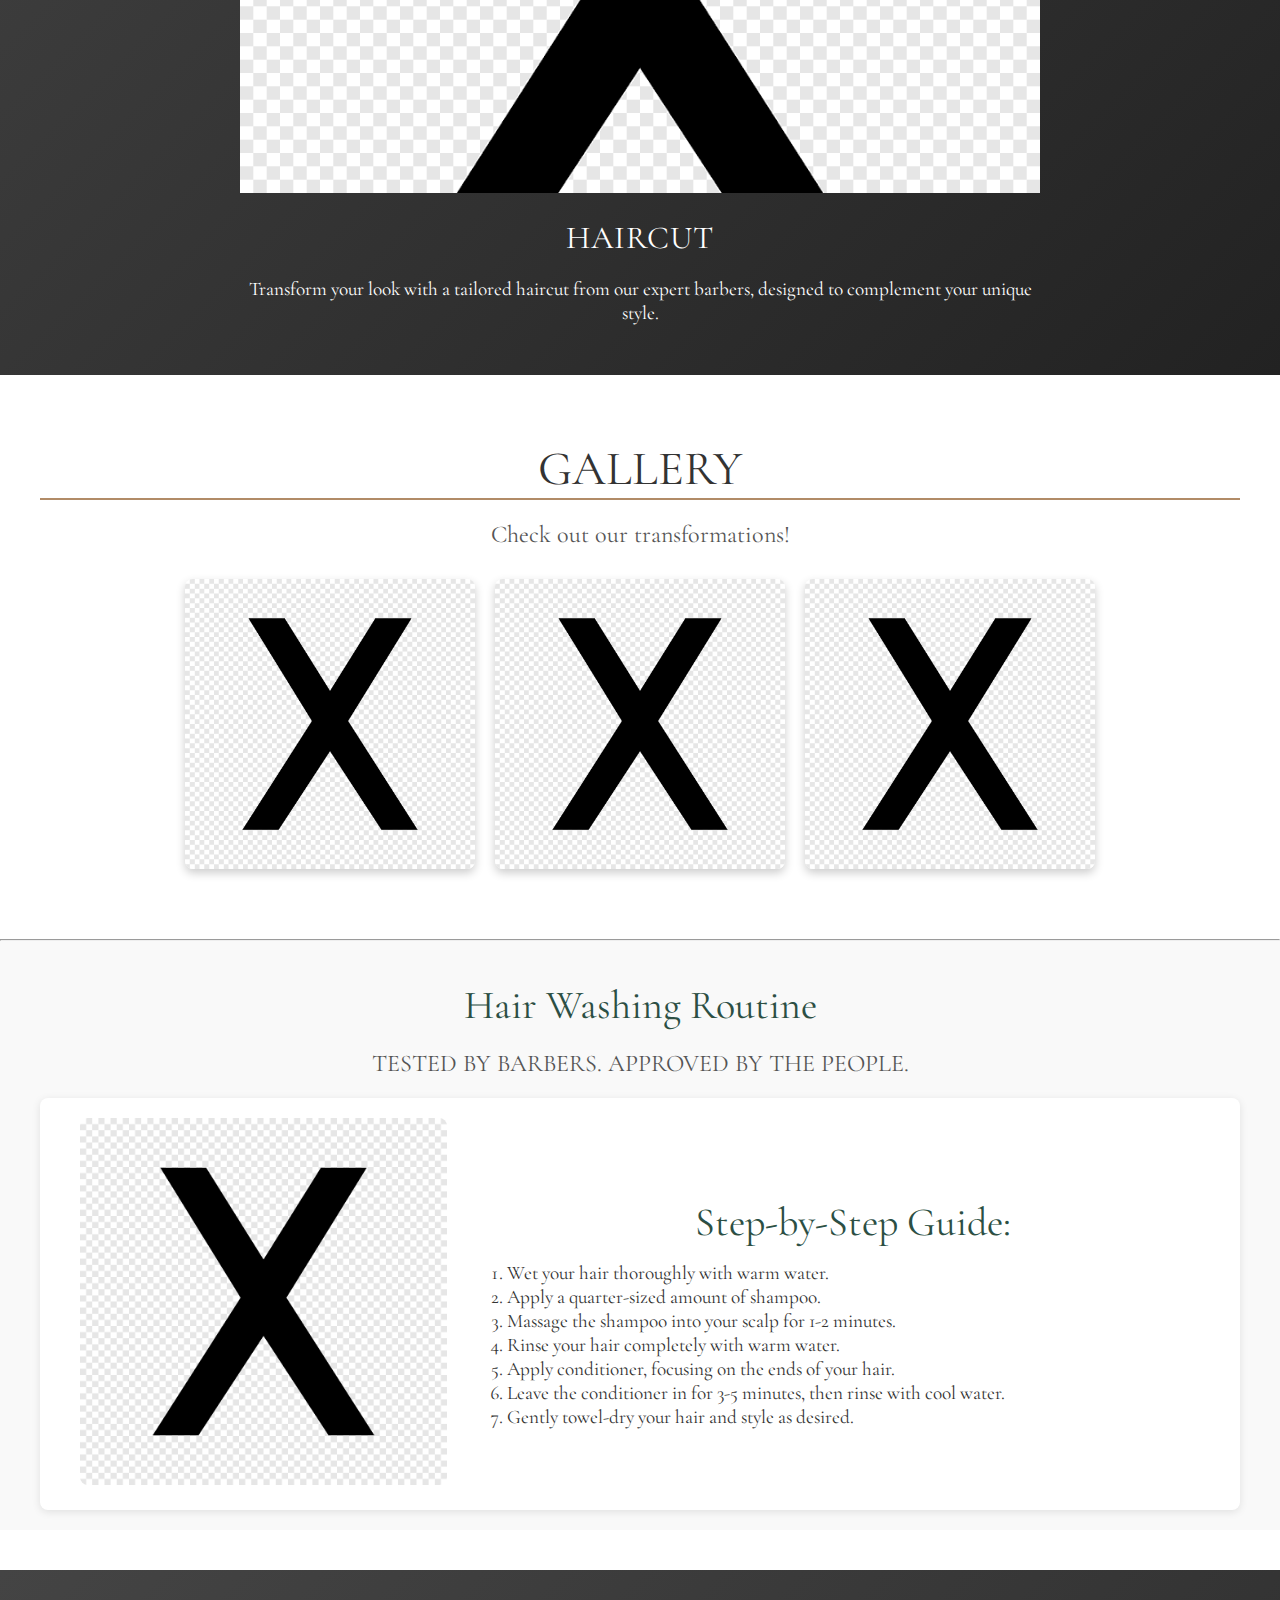
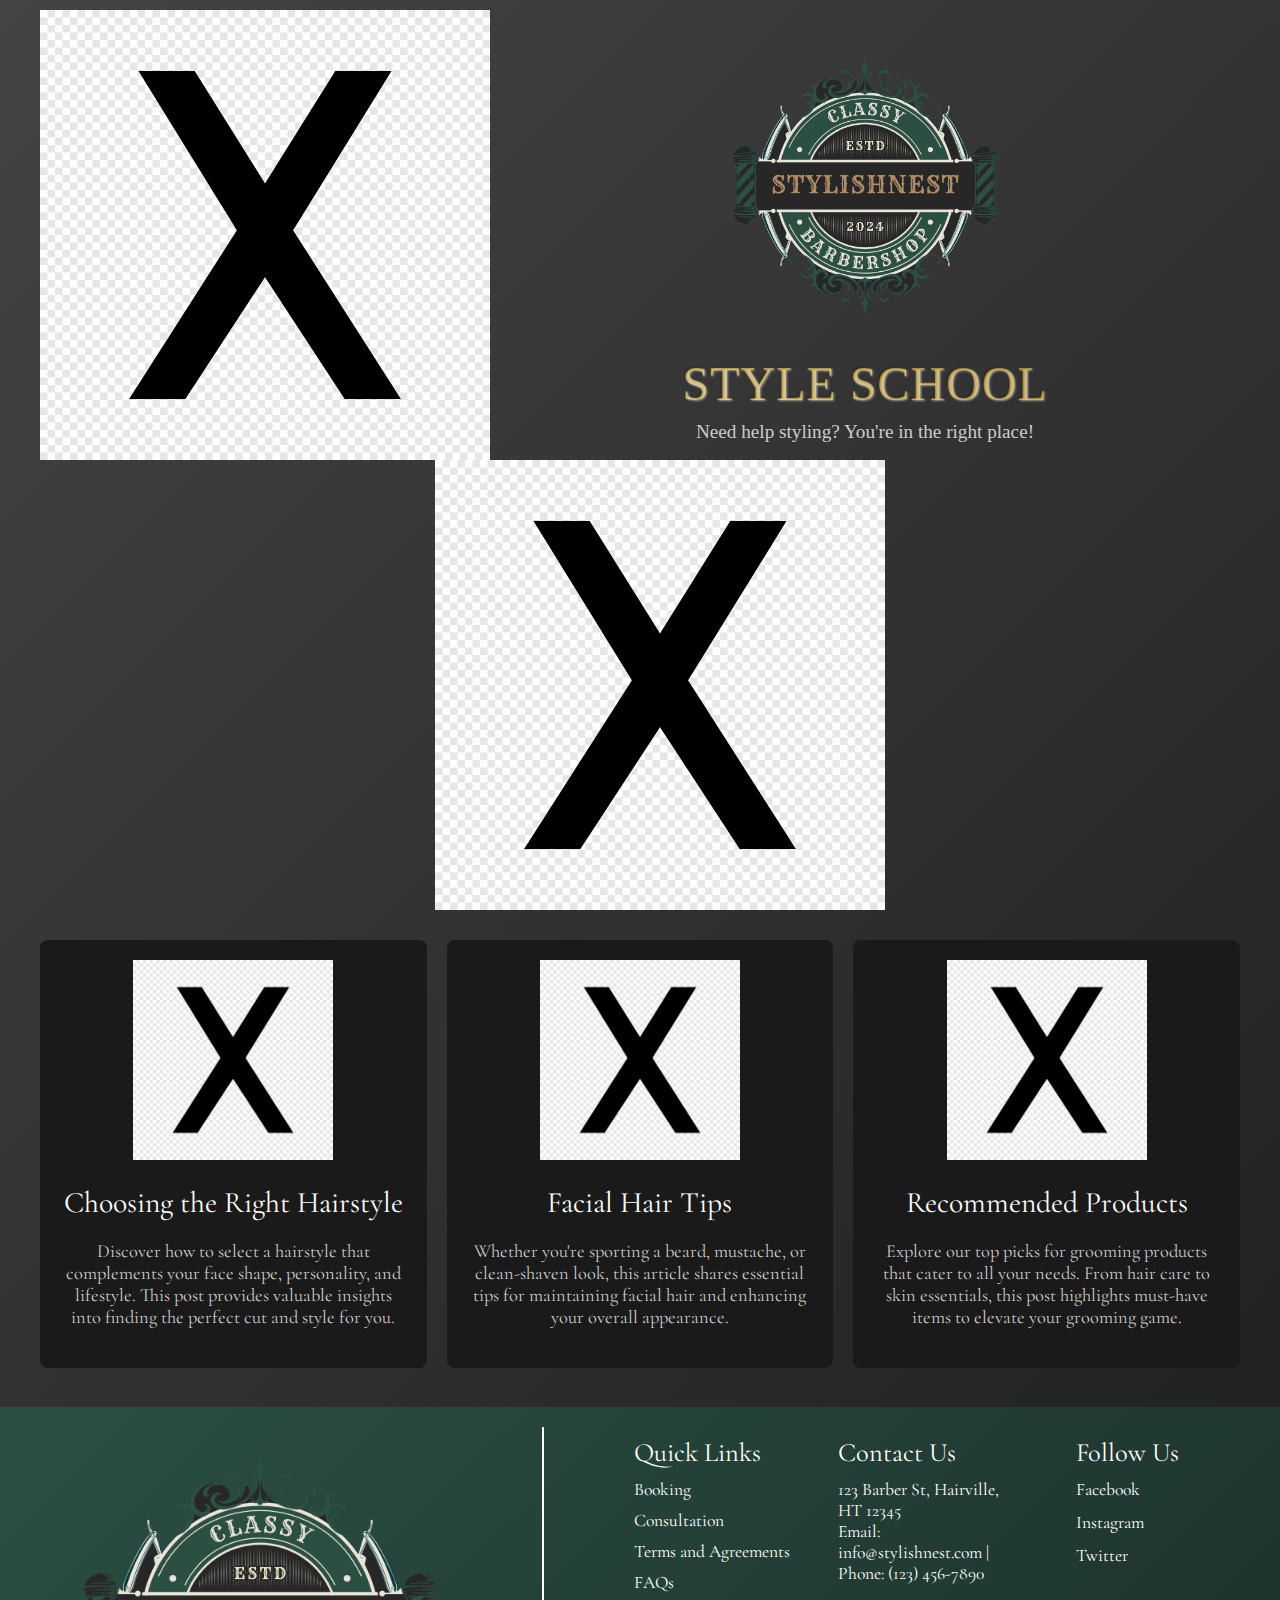
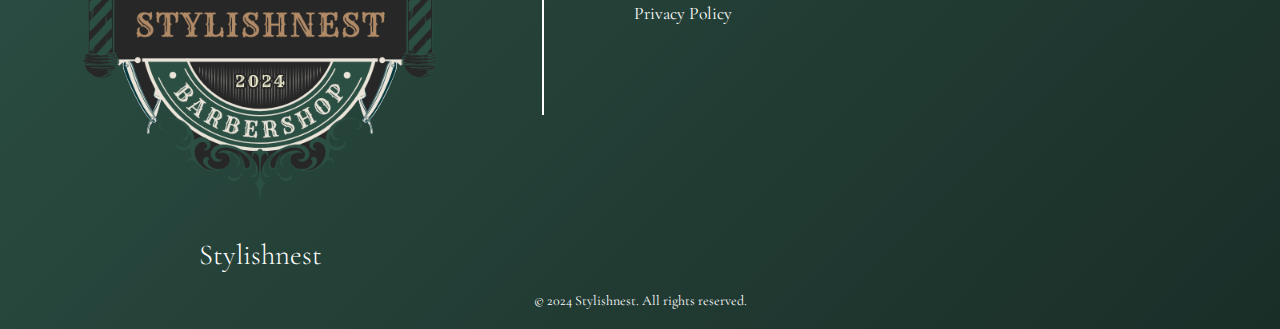
==== commit 04da0c9f: "Update landing.html" ====
--- a/landing.html
+++ b/landing.html
@@ -300,7 +300,7 @@
         #header {
             text-align: center;
             padding: 60px 20px;
-            background: linear-gradient(360deg, #1a2e28 20%, #0f1a16 80%); 
+            background: linear-gradient(950deg, #1a2e28 20%, #0f1a16 80%); 
             color: white;
             transition: transform 0.5s;
             margin-bottom: 2em;
@@ -1593,4 +1593,4 @@
         const offset = -currentSlide * 100; 
         document.querySelector('.carousel-items').style.transform = `translateX(${offset}%)`;
     }
-</script>+</script>
